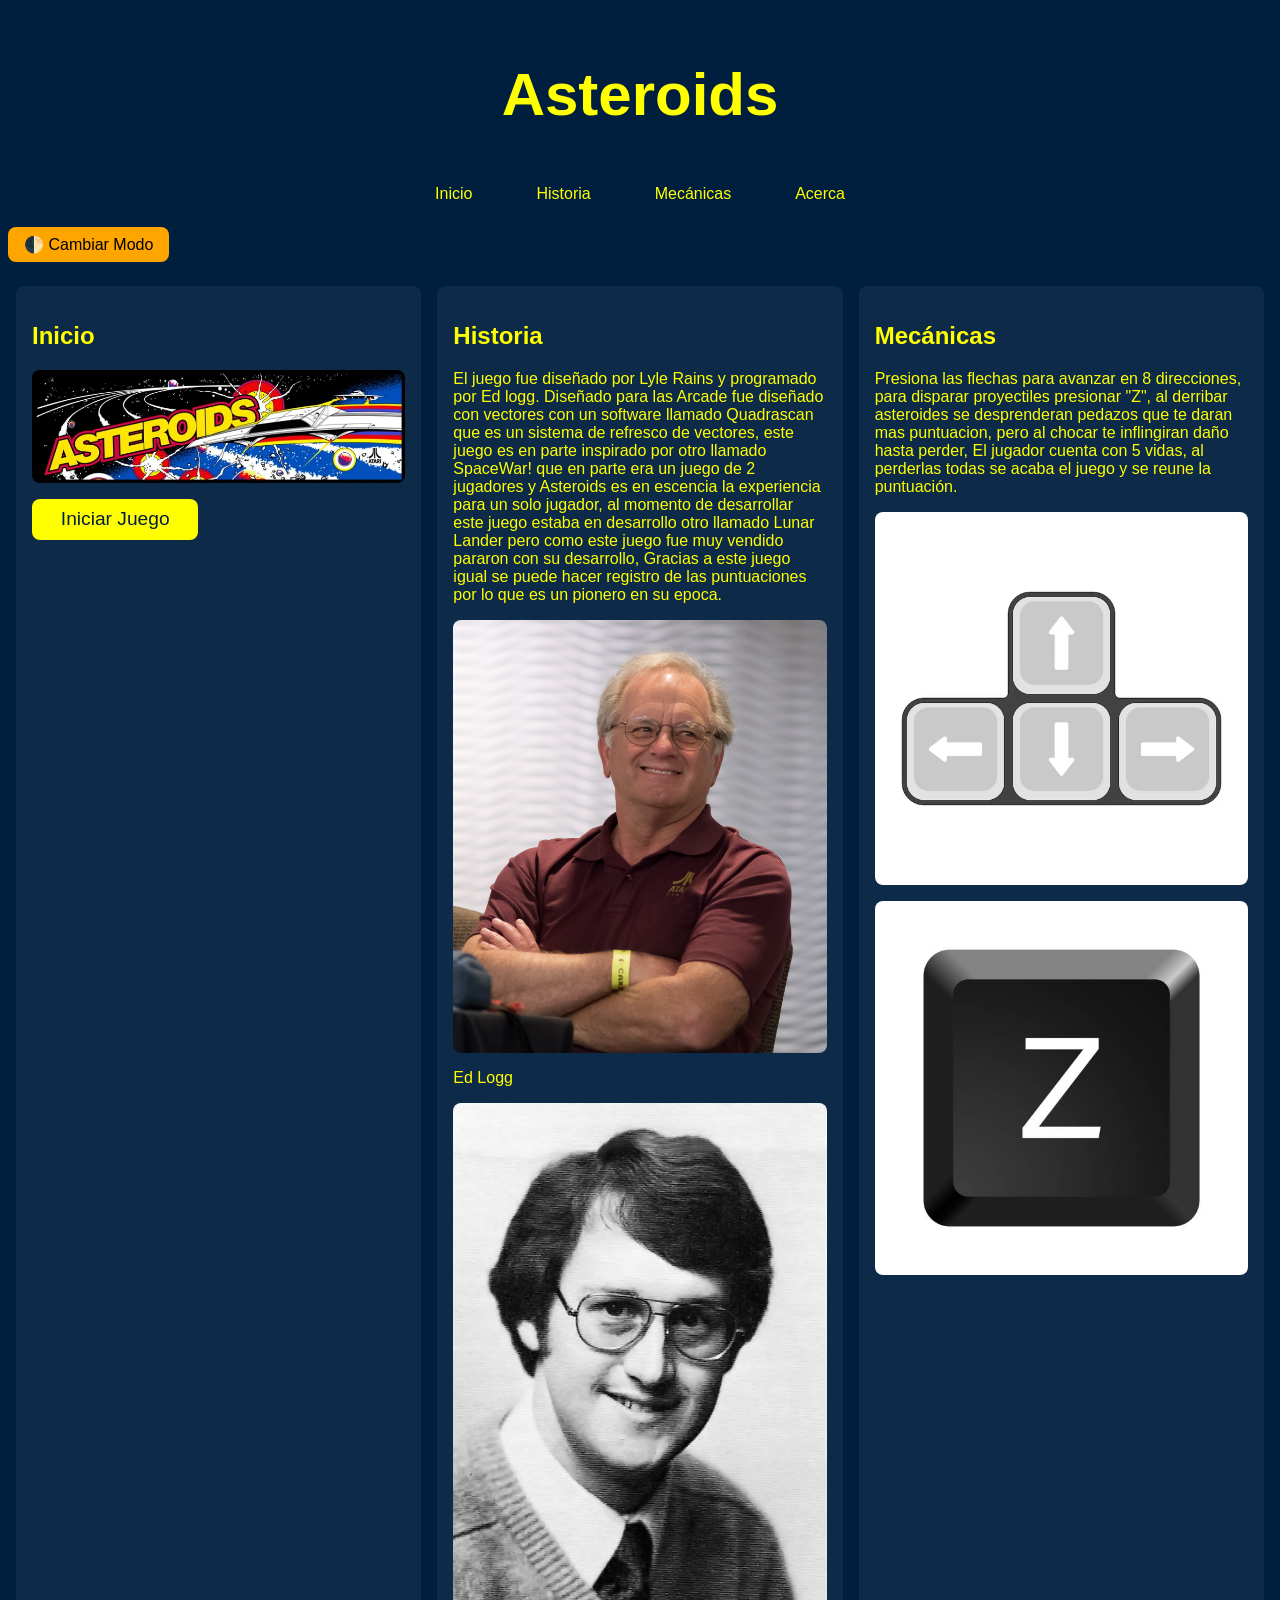
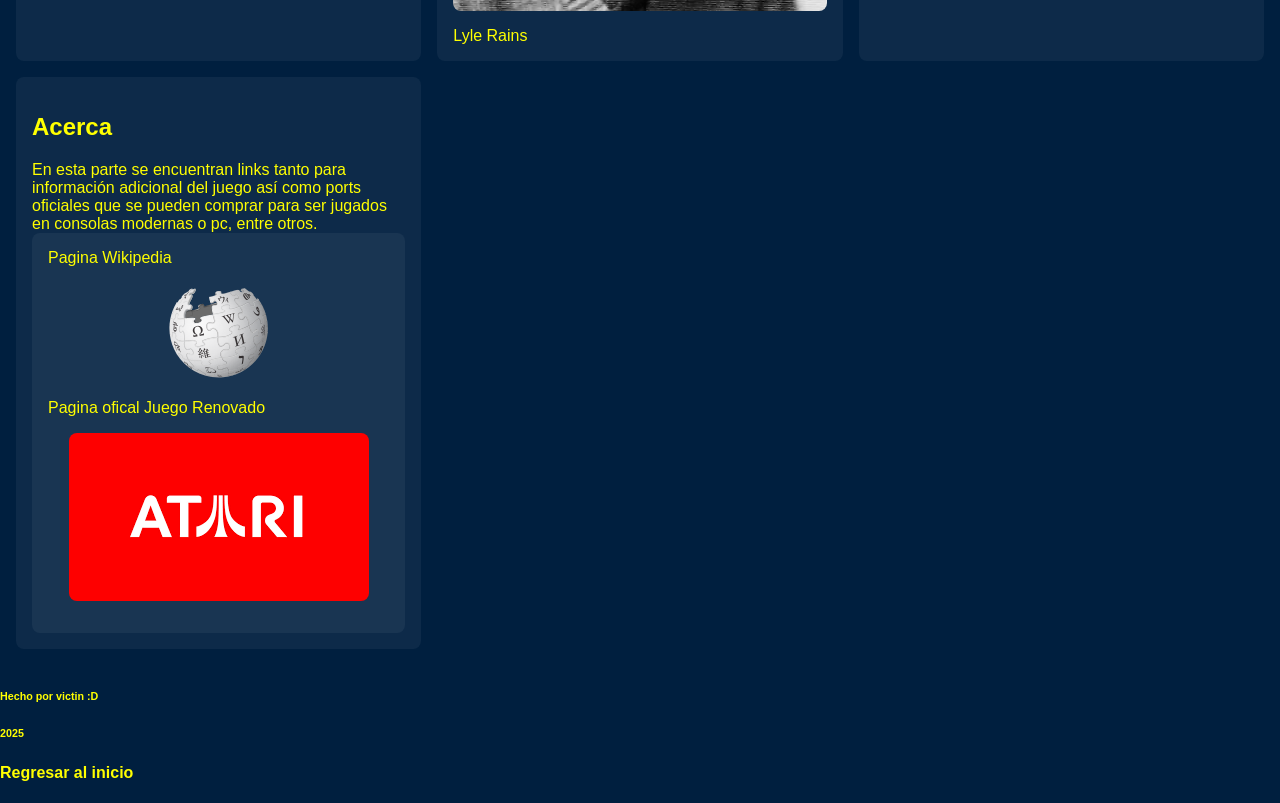
==== docs/index.html @ c5259618 "Pruebas3" ====
<!DOCTYPE html>
<html lang="es">
<head>
    <meta charset="UTF-8">
    <meta name="viewport" content="width=device-width, initial-scale=1.0">
    <title>Asteroids</title>
    <link rel="stylesheet" href="./PaginaWeb/css/styles.css">
    <script src="./PaginaWeb/js/main.js" defer></script>
</head>
<body>
    <header>
        <h1 id="titulo">Asteroids</h1>
        <button class="hamburger" onclick="toggleMenu()">☰</button>
        <nav id="navbar" class="navbar">
            <ul>
                <li><a href="#Inicio" class="inicio">Inicio</a></li>
                <li><a href="#Historia">Historia</a></li>
                <li><a href="#Mecánicas">Mecánicas</a></li>
                <li><a href="#Acerca">Acerca</a></li>
            </ul>
        </nav>
        <button id="toggleDarkMode" class="darkmode-btn">🌓 Cambiar Modo</button>

    </header>
    <main>
        <section id="Inicio">
            <h2>Inicio</h2>
            <img src="./PaginaWeb/imagenes/AsteroidsPortrait.png" class="centered-img">
            <!--PromptChatgpt-->
            <button id="startBtn">Iniciar Juego</button>
            <div id="ui">
                <button id="restartBtn" style="display:none;">Reiniciar</button>
                <div id="scoreTable"></div>
            </div>
            <!-- El canvas del juego se agrega desde JS -->
        </section>
        <section id="Historia">
            <h2>Historia</h2>
            <a>El juego fue diseñado por Lyle Rains y programado por 
        Ed logg.
        Diseñado para las Arcade fue diseñado con vectores con un software llamado
        Quadrascan que es un sistema de refresco de vectores, este juego es en parte
         inspirado por otro llamado SpaceWar! que en parte era un juego de 2 jugadores y
          Asteroids es en escencia la experiencia para un solo jugador, al momento de desarrollar
           este juego estaba en desarrollo otro llamado Lunar Lander pero como este juego fue muy
            vendido pararon con su desarrollo, Gracias a este juego igual se puede hacer registro
             de las puntuaciones por lo que es un pionero en su epoca.</a>
             <img src="./PaginaWeb/imagenes/Edlogg.jpg" class="centered-img">
             <a>Ed Logg</a>
             <img src="./PaginaWeb/imagenes/lylerains.png" class="centered-img">
             <a>Lyle Rains</a>
        </section>
        <section id="Mecánicas">
            <h2>Mecánicas</h2>
            <a>Presiona las flechas para avanzar en 8 direcciones, para disparar
        proyectiles presionar "Z", al derribar asteroides se desprenderan pedazos
        que te daran mas puntuacion, pero al chocar te inflingiran daño hasta perder,
        El jugador cuenta con 5 vidas, al perderlas todas se acaba el juego y se reune 
        la puntuación.</a>
        <img src="./PaginaWeb/imagenes/teclas-flecha-teclado-estilo-plano_78370-7798.png" class="centered-img">
        <img src="./PaginaWeb/imagenes/teclaZ.png" class="centered-img">
        </section>
        <section id="Acerca">
            <h2>Acerca</h2>
            <a>En esta parte se encuentran links tanto para información adicional
        del juego así como ports oficiales que se pueden comprar
        para ser jugados en consolas modernas o pc, entre otros.</a>
        <section>
        <a href="https://en.wikipedia.org/wiki/Asteroids_(video_game)" target="_blank"> Pagina Wikipedia</a>
         <img src="./PaginaWeb/imagenes/wikipedia.png" class="centered-img">         
        <a href="https://atari.com/products/asteroids-recharged?srsltid=AfmBOorME2BhwNWV26CHhg1TaEKSRmMfFyXKutt7L2BXSBBsxGzGxy6_#play-now" target="_blank"> Pagina ofical Juego Renovado</a>
        <img src="./PaginaWeb/imagenes/atari.png" class="centered-img">
        </section>
        </section>
        
    </main>
    <footer class="footer">
        <h6 class="footer">Hecho por victin :D</h6>
         <h6 class="footer">2025</h6>
         <h4 href="#titulo">Regresar al inicio</h4>
    </footer>

    <script>
        function toggleMenu() {
            const navbar = document.getElementById('navbar');
            navbar.classList.toggle('active');
        }
    </script>
</body>
</html>
---- docs/PaginaWeb/css/styles.css ----
:root {
    --color-bg-light: #001f3f;       /* Azul clásico */
    --color-bg-dark: #000000;        /* Negro oscuro */
    --color-text-light: yellow;
    --color-text-dark: white;
    --color-hover-light: yellow;
    --color-hover-dark: white;
    --color-accent: orange;
}

body {
    margin: 0;
    font-family: sans-serif;
    background-color: var(--color-bg-light);
    color: var(--color-text-light);
    transition: background 0.3s, color 0.3s;
}

@media (prefers-color-scheme: dark) {
    body {
        background-color: var(--color-bg-dark);
        color: var(--color-text-dark);
    }

    a {
        color: var(--color-text-dark);
    }

    a:hover {
        color: var(--color-hover-dark);
    }

    #restartBtn, #startBtn {
        background-color: var(--color-text-dark);
        color: var(--color-bg-dark);
    }
}

a {
    color: var(--color-text-light);
    text-decoration: none;
    transition: color 0.3s;
}

a:hover {
    color: var(--color-hover-light);
}

#titulo {
    font-size: 60px;
    text-align: center;
    margin-top: 1em;
}

.hamburger {
    display: none;
    font-size: 2rem;
    background: none;
    border: none;
    cursor: pointer;
    color: inherit;
    margin: 0.5rem;
}

.navbar {
    background-color: inherit;
    padding: 1em;
}

.navbar ul {
    list-style-type: none;
    padding: 0;
    margin: 0;
    display: flex;
    flex-direction: column;
    gap: 0.5em;
}

.navbar.active ul {
    display: flex;
}

.navbar ul li a {
    padding: 0.5em 1em;
    border-radius: 6px;
    transition: background 0.3s, color 0.3s;
}

.navbar ul li a:hover {
    background-color: var(--color-hover-light);
    color: black;
}

@media (prefers-color-scheme: dark) {
    .navbar ul li a:hover {
        background-color: var(--color-hover-dark);
        color: black;
    }
}

main {
    display: grid;
    grid-template-columns: 1fr;
    gap: 1em;
    padding: 1em;
}

section {
    background: rgba(255, 255, 255, 0.05);
    padding: 1em;
    border-radius: 8px;
}

.centered-img {
    display: block;
    margin: 1em auto;
    max-width: 100%;
    height: auto;
    border-radius: 8px;
    transition: transform 0.3s;
}
.centered-img:hover {
    transform: scale(1.03);
}

canvas {
    border: 2px solid white;
    display: block;
    margin: 1em auto;
    max-width: 100%;
    height: auto;
}

#ui {
    text-align: center;
    margin-top: 1em;
}

#restartBtn, #startBtn {
    padding: 0.5em 1.5em;
    font-size: 1.2em;
    background-color: var(--color-text-light);
    color: var(--color-bg-light);
    border: none;
    cursor: pointer;
    border-radius: 8px;
    margin-bottom: 1em;
    transition: background 0.3s, color 0.3s;
}

#restartBtn:hover, #startBtn:hover {
    background-color: var(--color-hover-light);
    color: black;
}

@media (min-width: 769px) {
    .hamburger {
        display: none;
    }

    .navbar ul {
        flex-direction: row;
        justify-content: center;
        gap: 2em;
    }

    main {
        grid-template-columns: repeat(3, 1fr);
    }

    .navbar ul li {
        margin: 0;
    }
}

@media (max-width: 768px) {
    .hamburger {
        display: block;
    }

    .navbar ul {
        display: none;
    }

    .navbar.active ul {
        display: flex;
        flex-direction: column;
    }

    main {
        grid-template-columns: 1fr;
    }

    .centered-img {
        max-width: 90vw;
    }
}
body.light-mode {
    background-color: var(--color-bg-light);
    color: var(--color-text-light);
}

body.dark-mode {
    background-color: var(--color-bg-dark);
    color: var(--color-text-dark);
}

body.light-mode a {
    color: var(--color-text-light);
}
body.light-mode a:hover {
    color: var(--color-hover-light);
}

body.dark-mode a {
    color: var(--color-text-dark);
}
body.dark-mode a:hover {
    color: var(--color-hover-dark);
}

body.light-mode #restartBtn,
body.light-mode #startBtn {
    background-color: var(--color-text-light);
    color: var(--color-bg-light);
}

body.dark-mode #restartBtn,
body.dark-mode #startBtn {
    background-color: var(--color-text-dark);
    color: var(--color-bg-dark);
}

.darkmode-btn {
    font-size: 1rem;
    padding: 0.5rem 1rem;
    border-radius: 8px;
    background-color: var(--color-accent);
    color: black;
    border: none;
    cursor: pointer;
    margin: 0.5rem;
    transition: background 0.3s;
}
.darkmode-btn:hover {
    background-color: var(--color-hover-light);
}
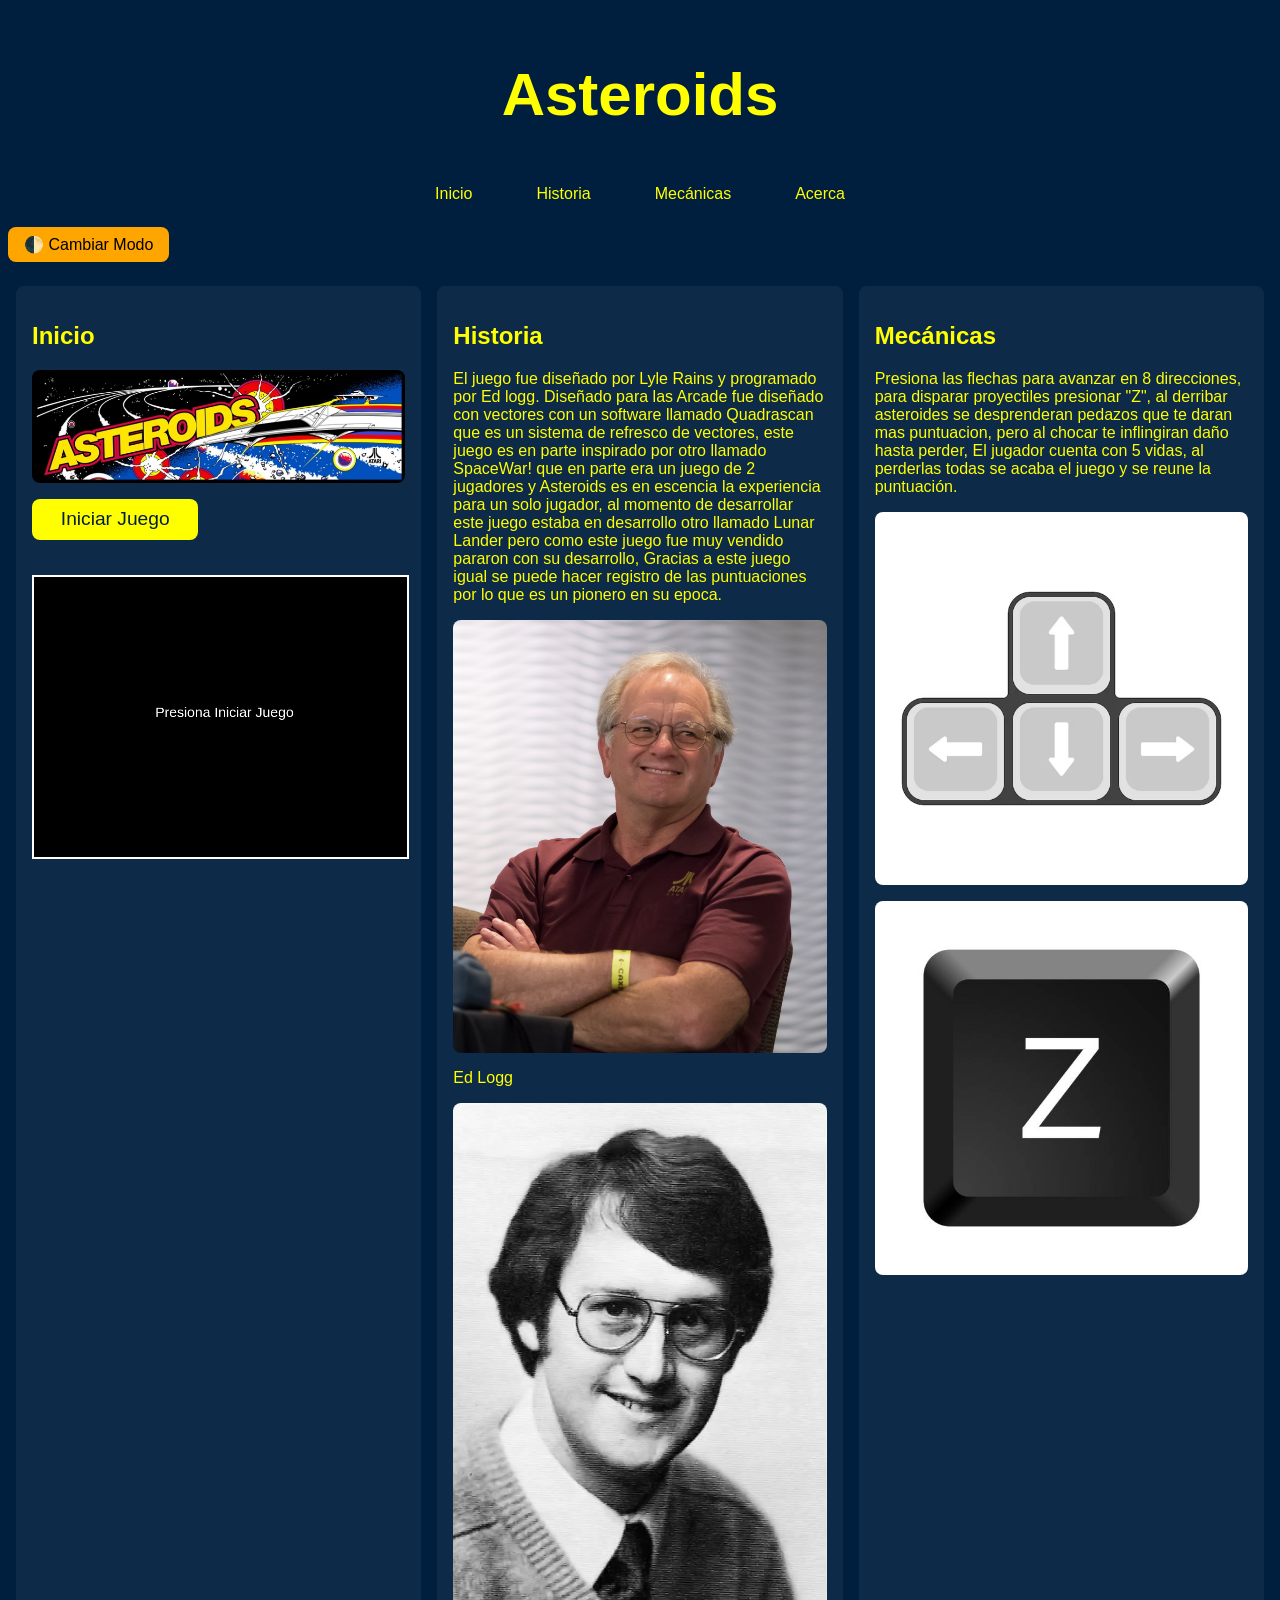
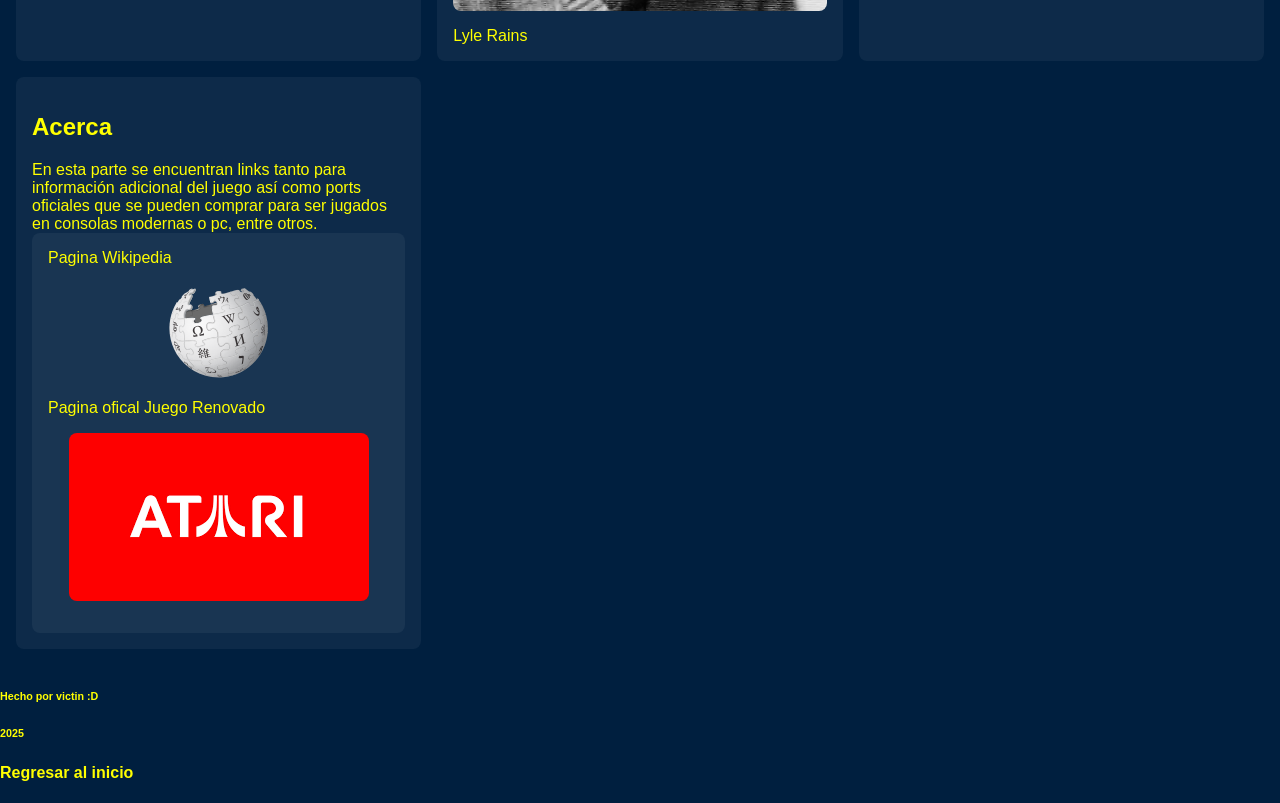
==== commit 15970dcc: "prueba5" ====
--- a/docs/index.html
+++ b/docs/index.html
@@ -4,8 +4,8 @@
     <meta charset="UTF-8">
     <meta name="viewport" content="width=device-width, initial-scale=1.0">
     <title>Asteroids</title>
-    <link rel="stylesheet" href="./PaginaWeb/css/styles.css">
-    <script src="./PaginaWeb/js/main.js" defer></script>
+    <link rel="stylesheet" href="css/styles.css">
+    <script src="js/main.js" defer></script>
 </head>
 <body>
     <header>
@@ -25,7 +25,7 @@
     <main>
         <section id="Inicio">
             <h2>Inicio</h2>
-            <img src="./PaginaWeb/imagenes/AsteroidsPortrait.png" class="centered-img">
+            <img src="imagenes/AsteroidsPortrait.png" class="centered-img">
             <!--PromptChatgpt-->
             <button id="startBtn">Iniciar Juego</button>
             <div id="ui">
@@ -45,9 +45,9 @@
            este juego estaba en desarrollo otro llamado Lunar Lander pero como este juego fue muy
             vendido pararon con su desarrollo, Gracias a este juego igual se puede hacer registro
              de las puntuaciones por lo que es un pionero en su epoca.</a>
-             <img src="./PaginaWeb/imagenes/Edlogg.jpg" class="centered-img">
+             <img src="imagenes/Edlogg.jpg" class="centered-img">
              <a>Ed Logg</a>
-             <img src="./PaginaWeb/imagenes/lylerains.png" class="centered-img">
+             <img src="imagenes/lylerains.png" class="centered-img">
              <a>Lyle Rains</a>
         </section>
         <section id="Mecánicas">
@@ -57,8 +57,8 @@
         que te daran mas puntuacion, pero al chocar te inflingiran daño hasta perder,
         El jugador cuenta con 5 vidas, al perderlas todas se acaba el juego y se reune 
         la puntuación.</a>
-        <img src="./PaginaWeb/imagenes/teclas-flecha-teclado-estilo-plano_78370-7798.png" class="centered-img">
-        <img src="./PaginaWeb/imagenes/teclaZ.png" class="centered-img">
+        <img src="imagenes/teclas-flecha-teclado-estilo-plano_78370-7798.png" class="centered-img">
+        <img src="imagenes/teclaZ.png" class="centered-img">
         </section>
         <section id="Acerca">
             <h2>Acerca</h2>
@@ -67,9 +67,9 @@
         para ser jugados en consolas modernas o pc, entre otros.</a>
         <section>
         <a href="https://en.wikipedia.org/wiki/Asteroids_(video_game)" target="_blank"> Pagina Wikipedia</a>
-         <img src="./PaginaWeb/imagenes/wikipedia.png" class="centered-img">         
+         <img src="imagenes/wikipedia.png" class="centered-img">         
         <a href="https://atari.com/products/asteroids-recharged?srsltid=AfmBOorME2BhwNWV26CHhg1TaEKSRmMfFyXKutt7L2BXSBBsxGzGxy6_#play-now" target="_blank"> Pagina ofical Juego Renovado</a>
-        <img src="./PaginaWeb/imagenes/atari.png" class="centered-img">
+        <img src="imagenes/atari.png" class="centered-img">
         </section>
         </section>
         
@@ -77,7 +77,8 @@
     <footer class="footer">
         <h6 class="footer">Hecho por victin :D</h6>
          <h6 class="footer">2025</h6>
-         <h4 href="#titulo">Regresar al inicio</h4>
+         <h4>
+         <a href="#titulo">Regresar al inicio</a></h4>
     </footer>
 
     <script>
--- a/docs/css/styles.css
+++ b/docs/css/styles.css
@@ -0,0 +1,248 @@
+:root {
+    --color-bg-light: #001f3f;       /* Azul clásico */
+    --color-bg-dark: #000000;        /* Negro oscuro */
+    --color-text-light: yellow;
+    --color-text-dark: white;
+    --color-hover-light: yellow;
+    --color-hover-dark: white;
+    --color-accent: orange;
+}
+
+body {
+    margin: 0;
+    font-family: sans-serif;
+    background-color: var(--color-bg-light);
+    color: var(--color-text-light);
+    transition: background 0.3s, color 0.3s;
+}
+
+@media (prefers-color-scheme: dark) {
+    body {
+        background-color: var(--color-bg-dark);
+        color: var(--color-text-dark);
+    }
+
+    a {
+        color: var(--color-text-dark);
+    }
+
+    a:hover {
+        color: var(--color-hover-dark);
+    }
+
+    #restartBtn, #startBtn {
+        background-color: var(--color-text-dark);
+        color: var(--color-bg-dark);
+    }
+}
+
+a {
+    color: var(--color-text-light);
+    text-decoration: none;
+    transition: color 0.3s;
+}
+
+a:hover {
+    color: var(--color-hover-light);
+}
+
+#titulo {
+    font-size: 60px;
+    text-align: center;
+    margin-top: 1em;
+}
+
+.hamburger {
+    display: none;
+    font-size: 2rem;
+    background: none;
+    border: none;
+    cursor: pointer;
+    color: inherit;
+    margin: 0.5rem;
+}
+
+.navbar {
+    background-color: inherit;
+    padding: 1em;
+}
+
+.navbar ul {
+    list-style-type: none;
+    padding: 0;
+    margin: 0;
+    display: flex;
+    flex-direction: column;
+    gap: 0.5em;
+}
+
+.navbar.active ul {
+    display: flex;
+}
+
+.navbar ul li a {
+    padding: 0.5em 1em;
+    border-radius: 6px;
+    transition: background 0.3s, color 0.3s;
+}
+
+.navbar ul li a:hover {
+    background-color: var(--color-hover-light);
+    color: black;
+}
+
+@media (prefers-color-scheme: dark) {
+    .navbar ul li a:hover {
+        background-color: var(--color-hover-dark);
+        color: black;
+    }
+}
+
+main {
+    display: grid;
+    grid-template-columns: 1fr;
+    gap: 1em;
+    padding: 1em;
+}
+
+section {
+    background: rgba(255, 255, 255, 0.05);
+    padding: 1em;
+    border-radius: 8px;
+}
+
+.centered-img {
+    display: block;
+    margin: 1em auto;
+    max-width: 100%;
+    height: auto;
+    border-radius: 8px;
+    transition: transform 0.3s;
+}
+.centered-img:hover {
+    transform: scale(1.03);
+}
+
+canvas {
+    border: 2px solid white;
+    display: block;
+    margin: 1em auto;
+    max-width: 100%;
+    height: auto;
+}
+
+#ui {
+    text-align: center;
+    margin-top: 1em;
+}
+
+#restartBtn, #startBtn {
+    padding: 0.5em 1.5em;
+    font-size: 1.2em;
+    background-color: var(--color-text-light);
+    color: var(--color-bg-light);
+    border: none;
+    cursor: pointer;
+    border-radius: 8px;
+    margin-bottom: 1em;
+    transition: background 0.3s, color 0.3s;
+}
+
+#restartBtn:hover, #startBtn:hover {
+    background-color: var(--color-hover-light);
+    color: black;
+}
+
+@media (min-width: 769px) {
+    .hamburger {
+        display: none;
+    }
+
+    .navbar ul {
+        flex-direction: row;
+        justify-content: center;
+        gap: 2em;
+    }
+
+    main {
+        grid-template-columns: repeat(3, 1fr);
+    }
+
+    .navbar ul li {
+        margin: 0;
+    }
+}
+
+@media (max-width: 768px) {
+    .hamburger {
+        display: block;
+    }
+
+    .navbar ul {
+        display: none;
+    }
+
+    .navbar.active ul {
+        display: flex;
+        flex-direction: column;
+    }
+
+    main {
+        grid-template-columns: 1fr;
+    }
+
+    .centered-img {
+        max-width: 90vw;
+    }
+}
+body.light-mode {
+    background-color: var(--color-bg-light);
+    color: var(--color-text-light);
+}
+
+body.dark-mode {
+    background-color: var(--color-bg-dark);
+    color: var(--color-text-dark);
+}
+
+body.light-mode a {
+    color: var(--color-text-light);
+}
+body.light-mode a:hover {
+    color: var(--color-hover-light);
+}
+
+body.dark-mode a {
+    color: var(--color-text-dark);
+}
+body.dark-mode a:hover {
+    color: var(--color-hover-dark);
+}
+
+body.light-mode #restartBtn,
+body.light-mode #startBtn {
+    background-color: var(--color-text-light);
+    color: var(--color-bg-light);
+}
+
+body.dark-mode #restartBtn,
+body.dark-mode #startBtn {
+    background-color: var(--color-text-dark);
+    color: var(--color-bg-dark);
+}
+
+.darkmode-btn {
+    font-size: 1rem;
+    padding: 0.5rem 1rem;
+    border-radius: 8px;
+    background-color: var(--color-accent);
+    color: black;
+    border: none;
+    cursor: pointer;
+    margin: 0.5rem;
+    transition: background 0.3s;
+}
+.darkmode-btn:hover {
+    background-color: var(--color-hover-light);
+}
+
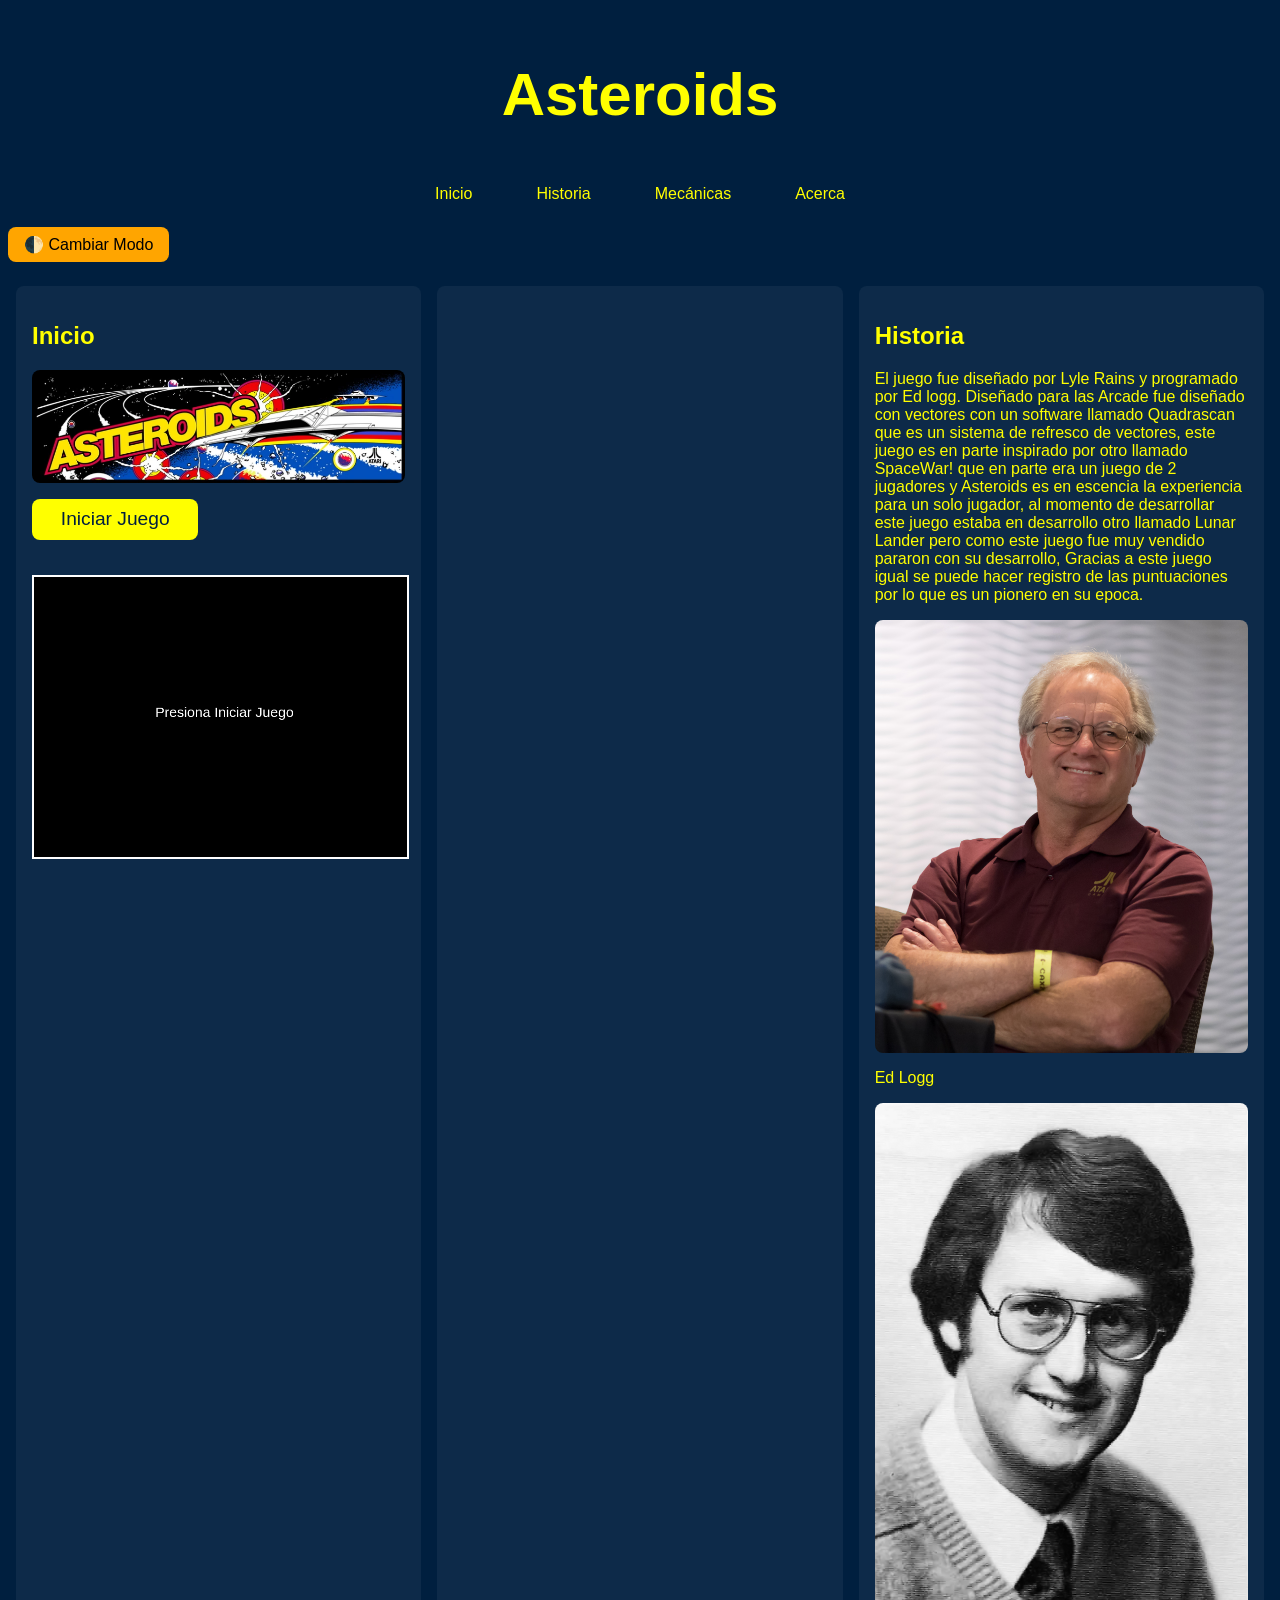
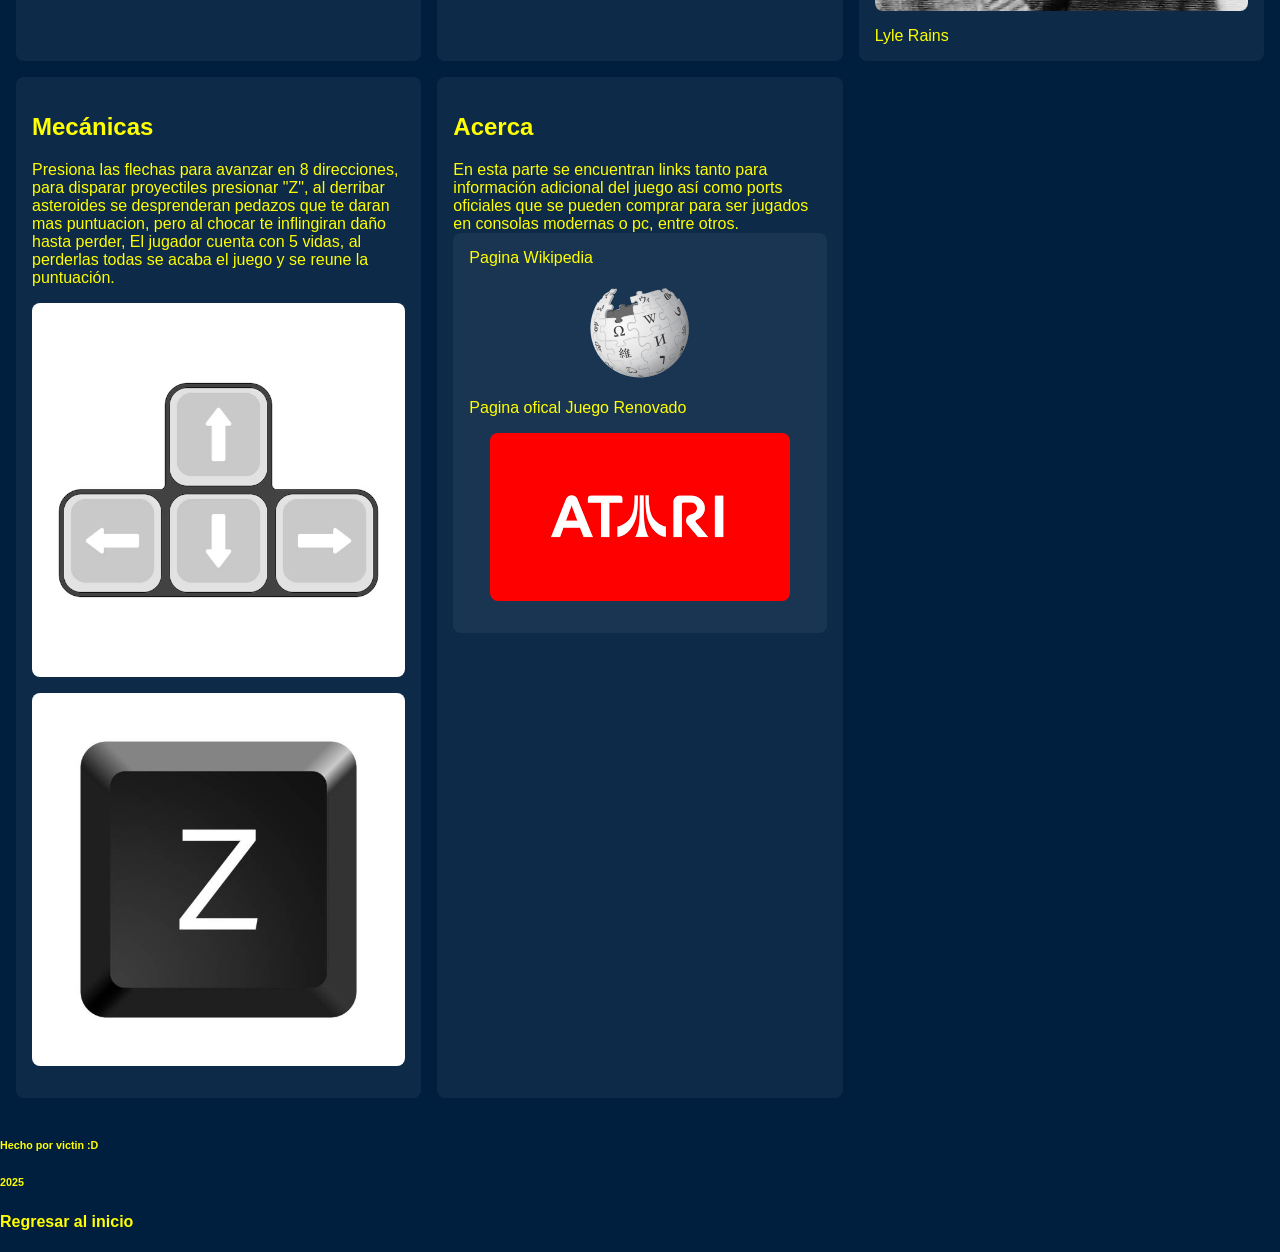
==== commit b662a94d: "prueba6" ====
--- a/docs/index.html
+++ b/docs/index.html
@@ -31,9 +31,19 @@
             <div id="ui">
                 <button id="restartBtn" style="display:none;">Reiniciar</button>
                 <div id="scoreTable"></div>
-            </div>
-            <!-- El canvas del juego se agrega desde JS -->
+            </div>            
+       <!-- El canvas del juego se agrega desde JS -->
         </section>
+        <section>
+            <div id="mobileControls">
+  <div id="joystick">
+    <div id="joystick-handle"></div>
+  </div>
+  <button id="mobileFire">🔥 Disparar</button>
+</div>
+
+        </section>
+
         <section id="Historia">
             <h2>Historia</h2>
             <a>El juego fue diseñado por Lyle Rains y programado por 
--- a/docs/css/styles.css
+++ b/docs/css/styles.css
@@ -245,4 +245,54 @@
 .darkmode-btn:hover {
     background-color: var(--color-hover-light);
 }
-
+#mobileControls {
+    display: none;
+    position: relative;
+    width: 100%;
+    margin-top: 1em;
+}
+
+#joystick {
+    position: absolute;
+    bottom: 80px;
+    left: 20px;
+    width: 120px;
+    height: 120px;
+    background-color: rgba(255, 255, 255, 0.1);
+    border: 2px solid var(--color-text-light);
+    border-radius: 50%;
+    touch-action: none;
+}
+
+#joystick-handle {
+    width: 60px;
+    height: 60px;
+    background-color: var(--color-accent);
+    border-radius: 50%;
+    position: absolute;
+    top: 30px;
+    left: 30px;
+    transform: translate(0, 0);
+    transition: transform 0.1s;
+}
+
+#mobileFire {
+    position: absolute;
+    bottom: 80px;
+    right: 20px;
+    padding: 1em 2em;
+    font-size: 1.2em;
+    background-color: var(--color-accent);
+    color: black;
+    border: none;
+    border-radius: 10px;
+    box-shadow: 2px 2px 8px rgba(0, 0, 0, 0.3);
+    touch-action: none;
+}
+
+@media (max-width: 768px) {
+    #mobileControls {
+        display: block;
+        height: 0; /* evitar que desplace elementos */
+    }
+}
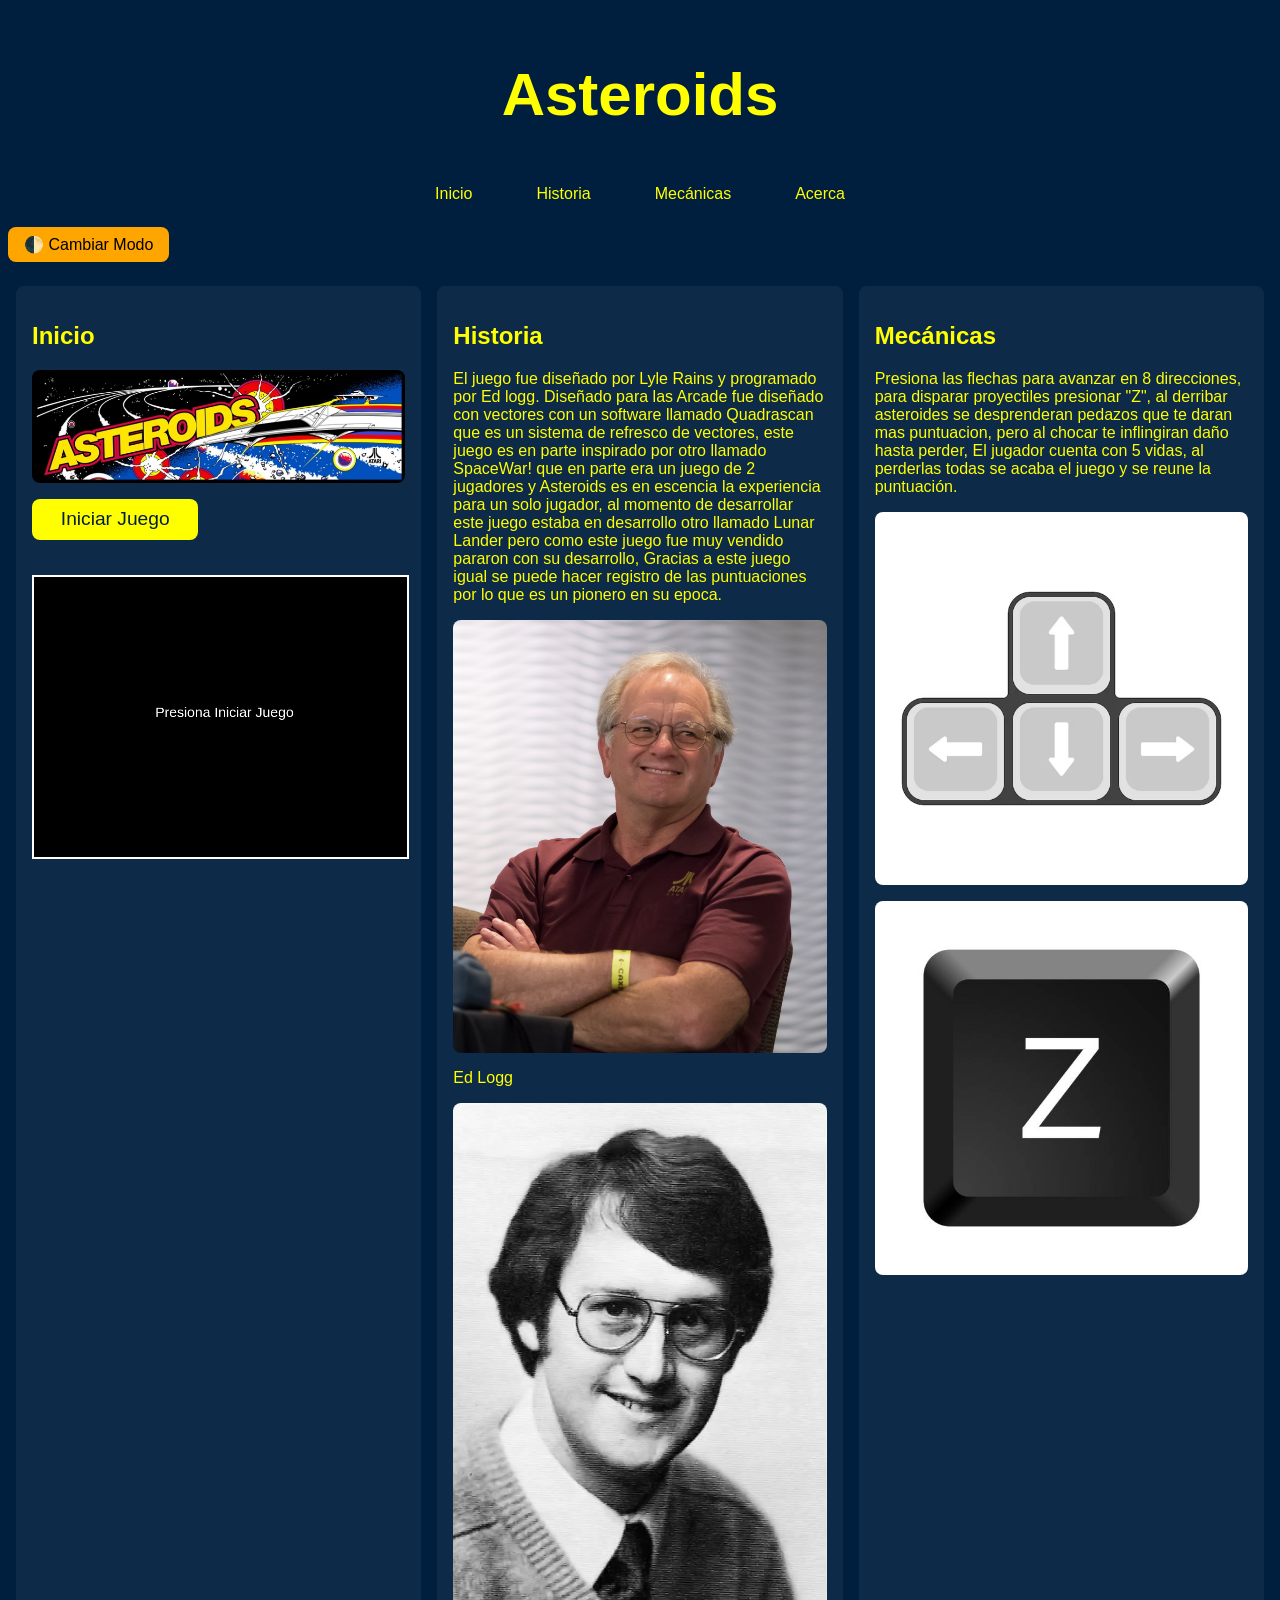
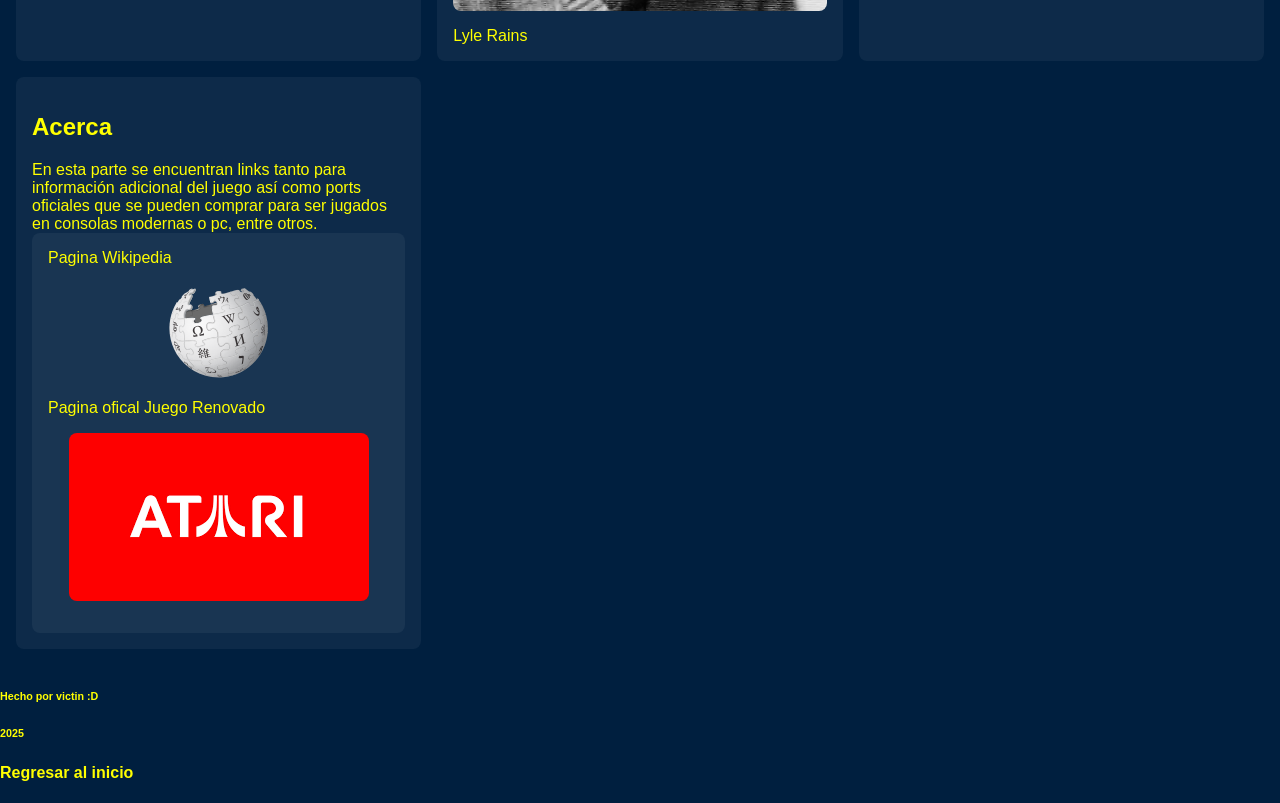
==== commit c9d1d590: "prueba7" ====
--- a/docs/index.html
+++ b/docs/index.html
@@ -32,18 +32,14 @@
                 <button id="restartBtn" style="display:none;">Reiniciar</button>
                 <div id="scoreTable"></div>
             </div>            
-       <!-- El canvas del juego se agrega desde JS -->
+          <!-- El canvas del juego se agrega desde JS -->
         </section>
-        <section>
-            <div id="mobileControls">
-  <div id="joystick">
-    <div id="joystick-handle"></div>
-  </div>
-  <button id="mobileFire">🔥 Disparar</button>
-</div>
-
-        </section>
-
+           <div id="mobileControls">
+            <div id="joystick">
+             <div id="joystick-handle"></div>
+            </div>
+            <button id="mobileFire">🔥 Disparar</button>
+          </div>
         <section id="Historia">
             <h2>Historia</h2>
             <a>El juego fue diseñado por Lyle Rains y programado por 
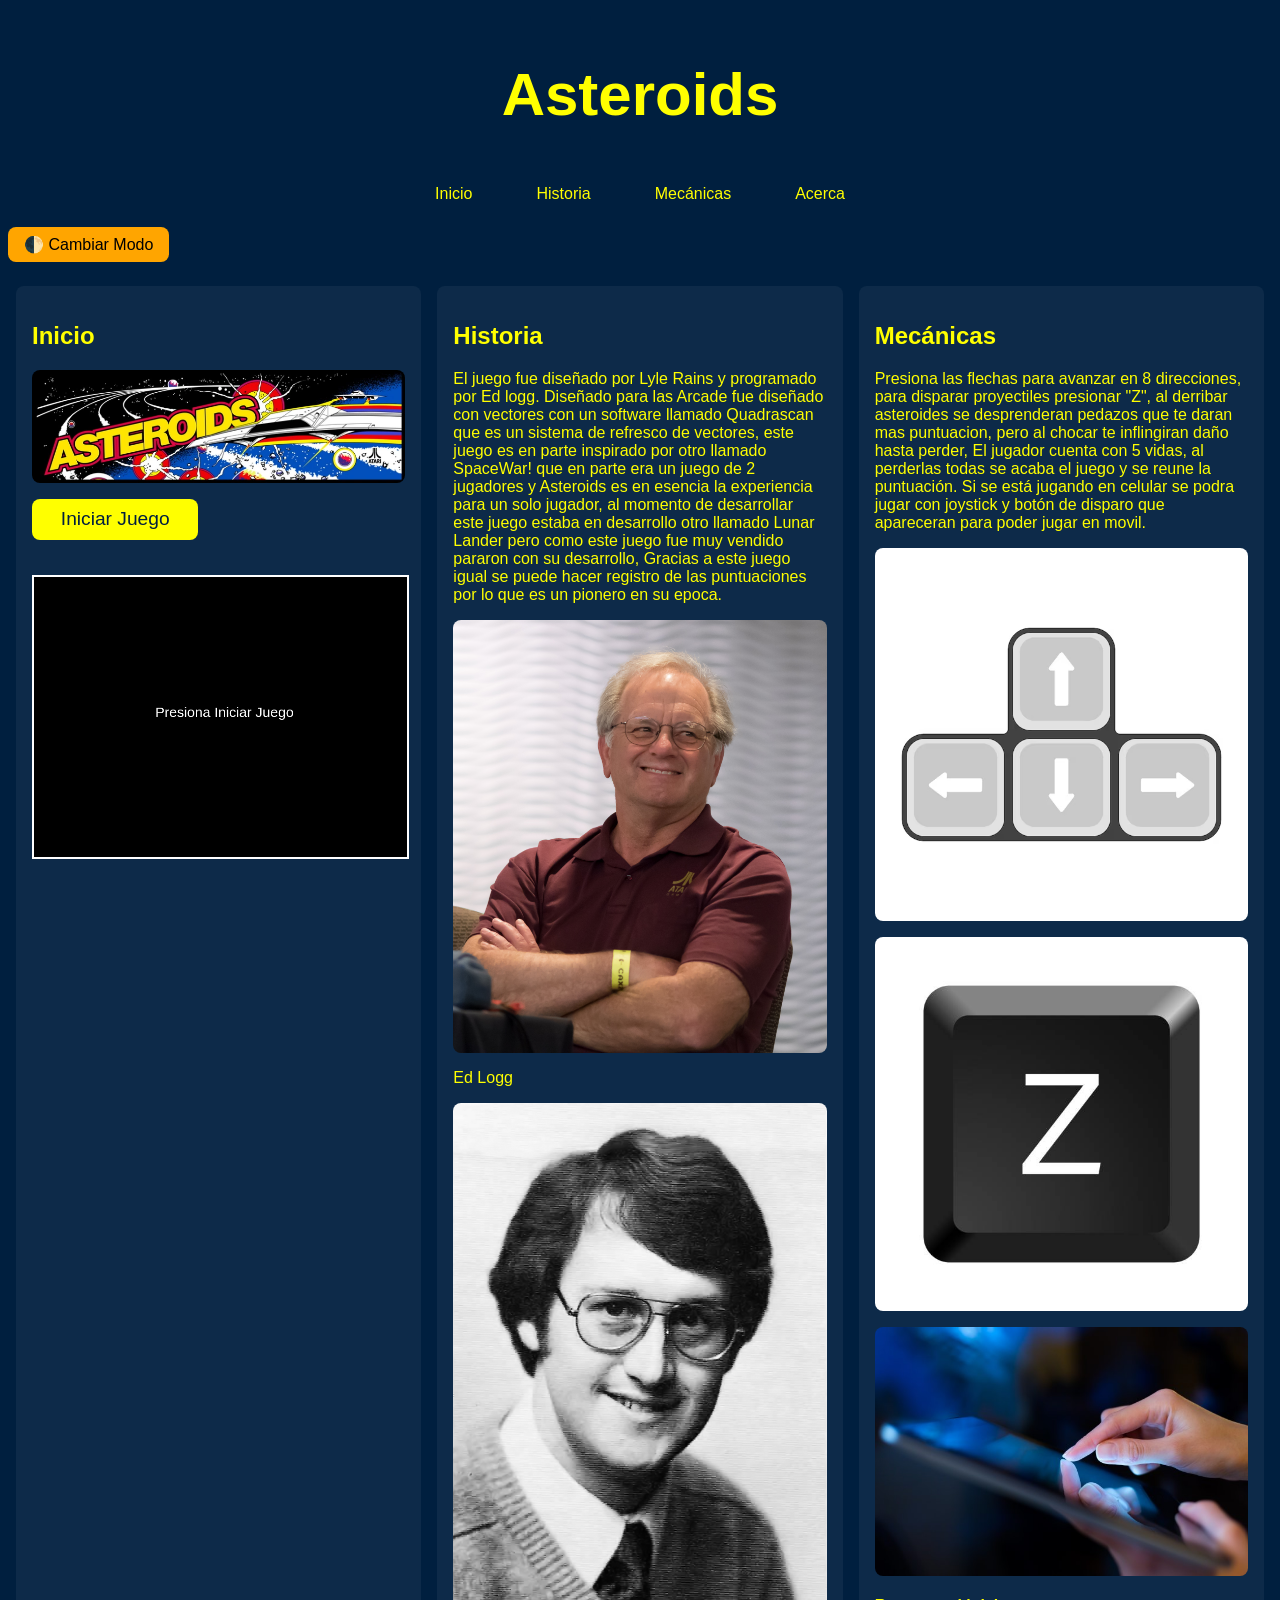
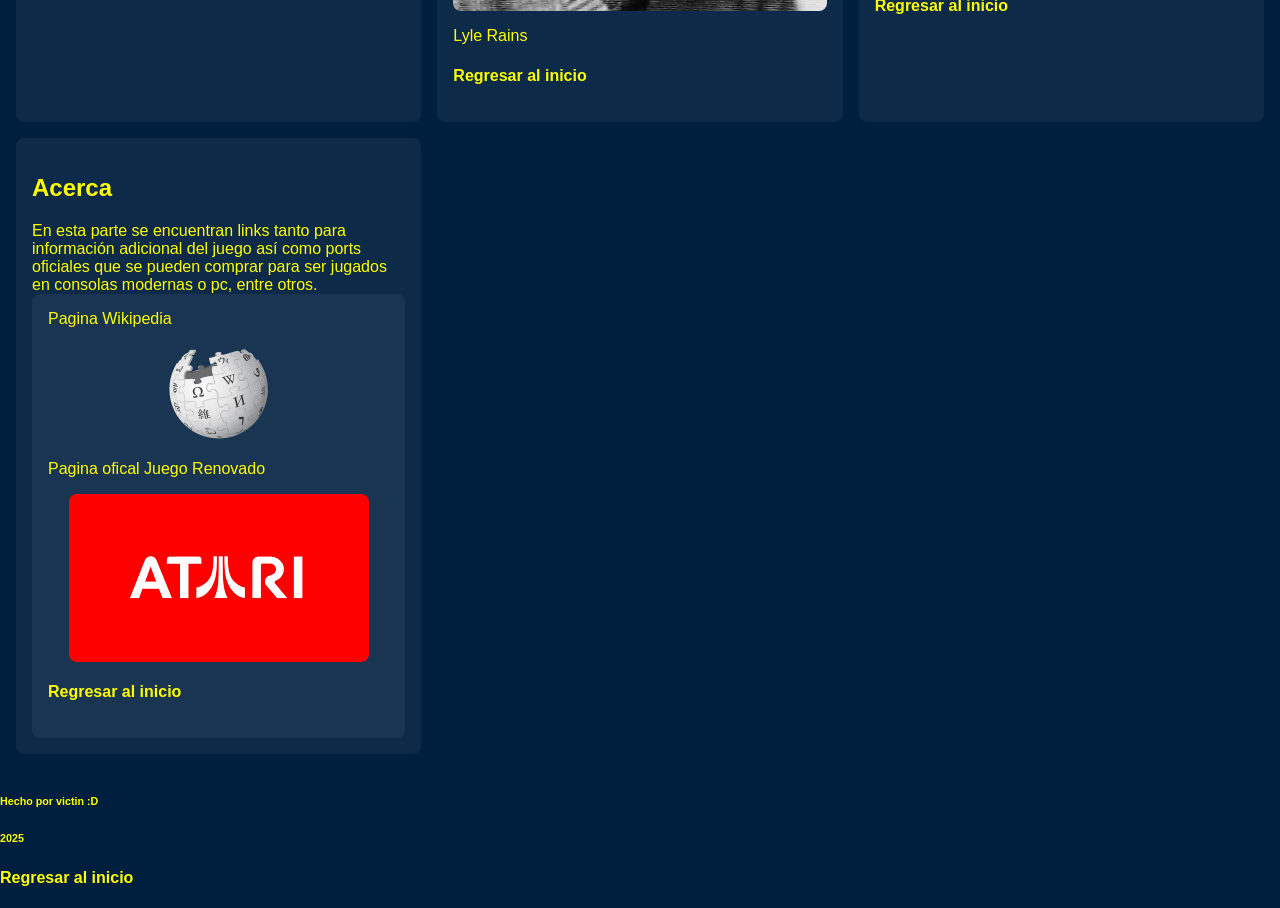
==== commit 325ad04d: "Commit correciones" ====
--- a/docs/index.html
+++ b/docs/index.html
@@ -47,7 +47,7 @@
         Diseñado para las Arcade fue diseñado con vectores con un software llamado
         Quadrascan que es un sistema de refresco de vectores, este juego es en parte
          inspirado por otro llamado SpaceWar! que en parte era un juego de 2 jugadores y
-          Asteroids es en escencia la experiencia para un solo jugador, al momento de desarrollar
+          Asteroids es en esencia la experiencia para un solo jugador, al momento de desarrollar
            este juego estaba en desarrollo otro llamado Lunar Lander pero como este juego fue muy
             vendido pararon con su desarrollo, Gracias a este juego igual se puede hacer registro
              de las puntuaciones por lo que es un pionero en su epoca.</a>
@@ -55,6 +55,7 @@
              <a>Ed Logg</a>
              <img src="imagenes/lylerains.png" class="centered-img">
              <a>Lyle Rains</a>
+             <h4><a href="#titulo">Regresar al inicio</a></h4>
         </section>
         <section id="Mecánicas">
             <h2>Mecánicas</h2>
@@ -63,8 +64,13 @@
         que te daran mas puntuacion, pero al chocar te inflingiran daño hasta perder,
         El jugador cuenta con 5 vidas, al perderlas todas se acaba el juego y se reune 
         la puntuación.</a>
+        <a> Si se está jugando en celular se podra jugar con joystick y botón de disparo que 
+            apareceran para poder jugar en movil.
+        </a>
         <img src="imagenes/teclas-flecha-teclado-estilo-plano_78370-7798.png" class="centered-img">
         <img src="imagenes/teclaZ.png" class="centered-img">
+        <img src="imagenes/capacitive-touch-through-glass.jpg" class="centered-img">
+        <h4><a href="#titulo">Regresar al inicio</a></h4>
         </section>
         <section id="Acerca">
             <h2>Acerca</h2>
@@ -76,6 +82,7 @@
          <img src="imagenes/wikipedia.png" class="centered-img">         
         <a href="https://atari.com/products/asteroids-recharged?srsltid=AfmBOorME2BhwNWV26CHhg1TaEKSRmMfFyXKutt7L2BXSBBsxGzGxy6_#play-now" target="_blank"> Pagina ofical Juego Renovado</a>
         <img src="imagenes/atari.png" class="centered-img">
+        <h4><a href="#titulo">Regresar al inicio</a></h4>
         </section>
         </section>
         
